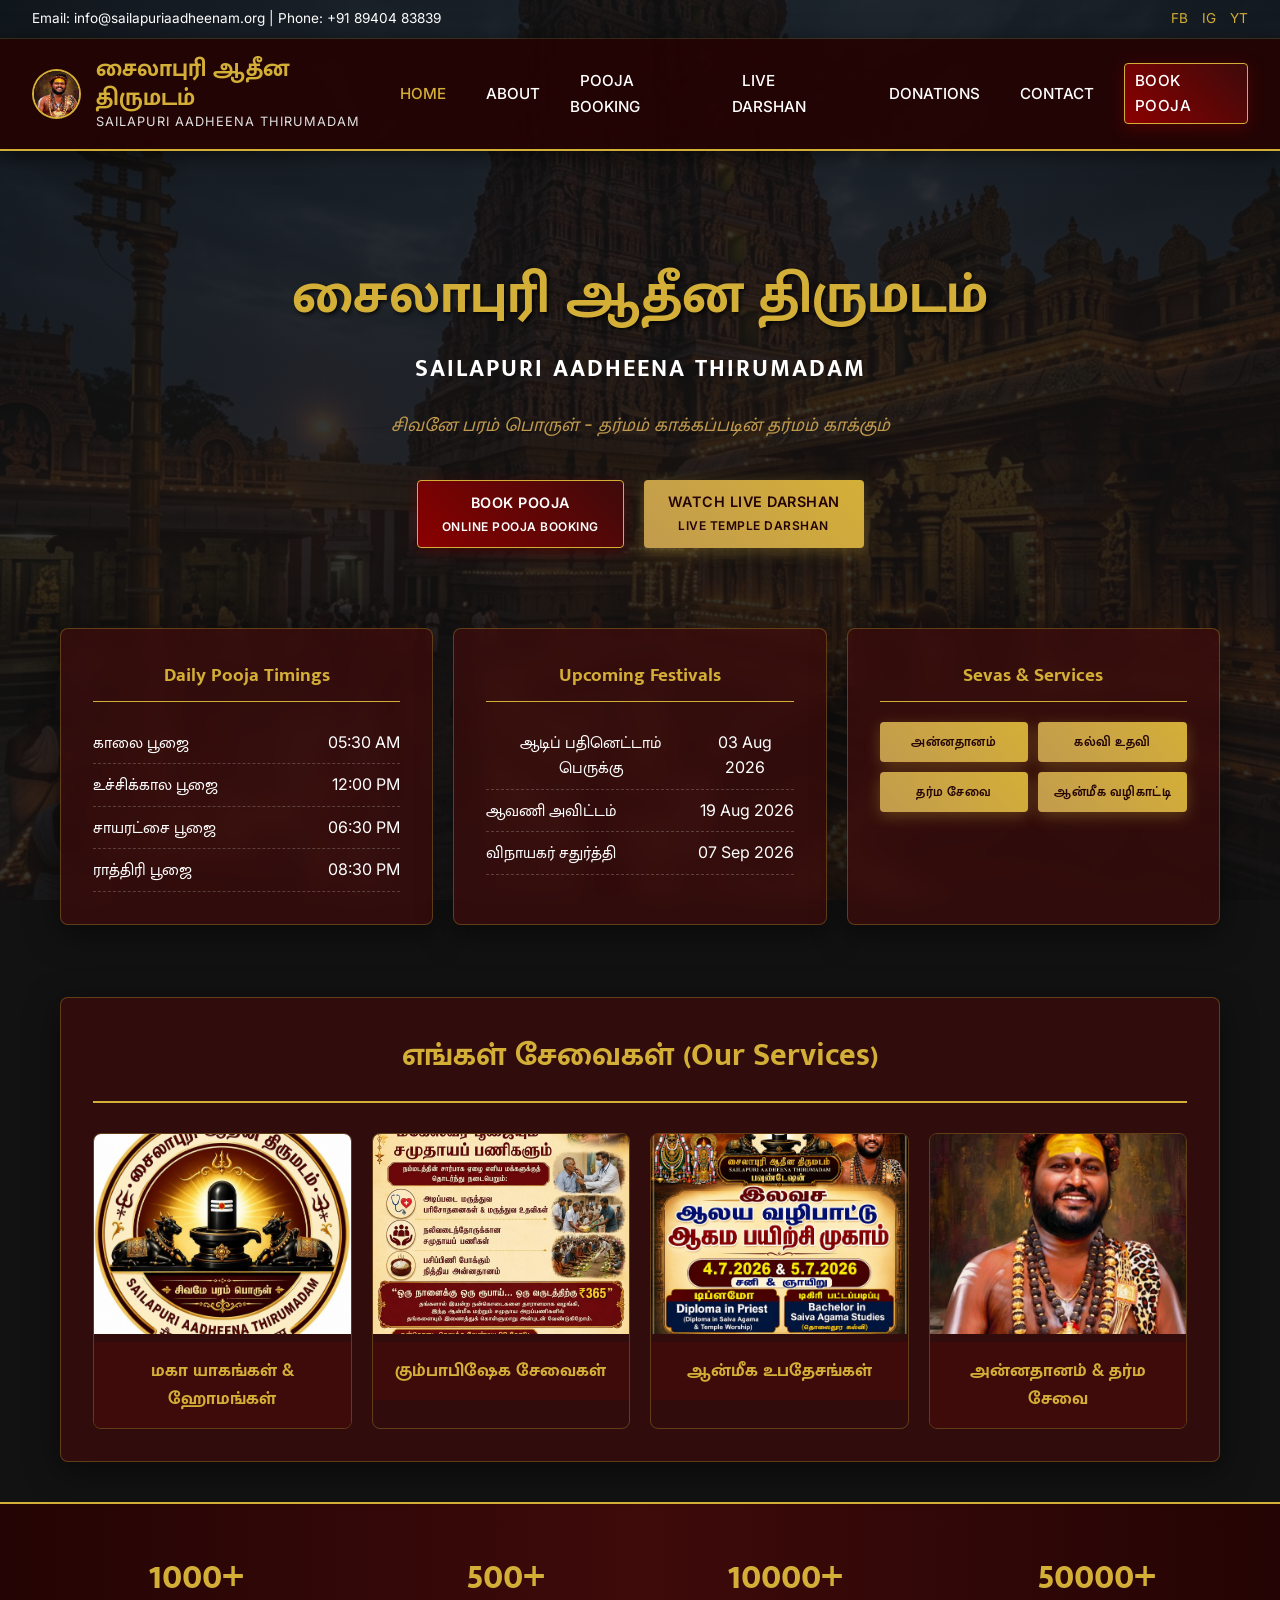
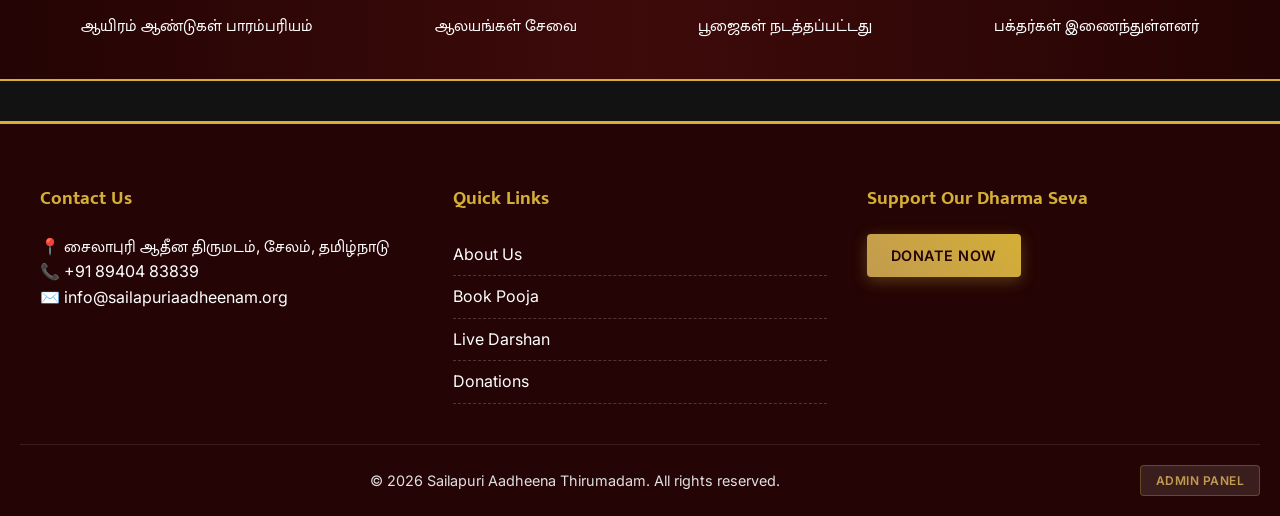
==== index.html @ 47b30172 "Add files via upload" ====
<!DOCTYPE html>
<html lang="en">
<head>
    <meta charset="UTF-8">
    <meta name="viewport" content="width=device-width, initial-scale=1.0">
    <title>சைலாபுரி ஆதீன திருமடம் | Home</title>
    <link rel="stylesheet" href="css/style.css">
</head>
<body>
    <!-- Top Bar -->
    <div class="top-bar">
        <div>Email: info@sailapuriaadheenam.org | Phone: +91 89404 83839</div>
        <div class="social-icons">
            <a href="#">FB</a>
            <a href="#">IG</a>
            <a href="#">YT</a>
        </div>
    </div>

    <!-- Header / Nav -->
    <header>
        <nav class="main-nav">
            <div class="logo-area">
                <img src="images/56fa0e18-81f3-4be4-989b-5fe764f29316.jpeg" alt="Logo">
                <div class="logo-text">
                    <h1>சைலாபுரி ஆதீன திருமடம்</h1>
                    <p>SAILAPURI AADHEENA THIRUMADAM</p>
                </div>
            </div>
            <ul class="nav-links">
                <li><a href="index.html" class="active">Home</a></li>
                <li><a href="about.html">About</a></li>
                <li><a href="pooja-booking.html">Pooja Booking</a></li>
                <li><a href="live-darshan.html">Live Darshan</a></li>
                <li><a href="donations.html">Donations</a></li>
                <li><a href="#contact">Contact</a></li>
                <li><a href="pooja-booking.html" class="btn btn-primary">Book Pooja</a></li>
            </ul>
        </nav>
    </header>

    <!-- Hero Section -->
    <section class="hero">
        <h1 id="dyn-hero-title">சைலாபுரி ஆதீன திருமடம்</h1>
        <h2 id="dyn-hero-subtitle">SAILAPURI AADHEENA THIRUMADAM</h2>
        <div class="quote">சிவனே பரம் பொருள் - தர்மம் காக்கப்படின் தர்மம் காக்கும்</div>
        
        <div class="hero-buttons">
            <a href="pooja-booking.html" class="btn btn-primary">Book Pooja <br><small>Online Pooja Booking</small></a>
            <a href="live-darshan.html" class="btn btn-gold">Watch Live Darshan <br><small>Live Temple Darshan</small></a>
        </div>
    </section>

    <!-- Info Cards (Timings, Festivals, Services) -->
    <section class="info-cards">
        <div class="glass-card info-card">
            <h3>Daily Pooja Timings</h3>
            <ul id="dyn-pooja-timings" class="timing-list">
                <li><span>காலை பூஜை</span> <span>05:30 AM</span></li>
                <li><span>உச்சிக்கால பூஜை</span> <span>12:00 PM</span></li>
                <li><span>சாயரட்சை பூஜை</span> <span>06:30 PM</span></li>
                <li><span>ராத்திரி பூஜை</span> <span>08:30 PM</span></li>
            </ul>
        </div>
        
        <div class="glass-card info-card">
            <h3>Upcoming Festivals</h3>
            <ul id="dyn-upcoming-festivals" class="timing-list">
                <li><span>ஆடிப் பதினெட்டாம் பெருக்கு</span> <span>03 Aug 2026</span></li>
                <li><span>ஆவணி அவிட்டம்</span> <span>19 Aug 2026</span></li>
                <li><span>விநாயகர் சதுர்த்தி</span> <span>07 Sep 2026</span></li>
            </ul>
        </div>
        
        <div class="glass-card info-card">
            <h3>Sevas & Services</h3>
            <div id="dyn-sevas-services" style="display: grid; grid-template-columns: 1fr 1fr; gap: 10px; margin-top: 20px;">
                <div class="btn btn-gold" style="padding: 10px; font-size: 0.8rem;">அன்னதானம்</div>
                <div class="btn btn-gold" style="padding: 10px; font-size: 0.8rem;">கல்வி உதவி</div>
                <div class="btn btn-gold" style="padding: 10px; font-size: 0.8rem;">தர்ம சேவை</div>
                <div class="btn btn-gold" style="padding: 10px; font-size: 0.8rem;">ஆன்மீக வழிகாட்டி</div>
            </div>
        </div>
    </section>

    <!-- Our Services Section -->
    <section class="container mt-2">
        <div class="glass-card mb-2">
            <h2 class="text-center" style="font-size: 2rem; border-bottom: 2px solid var(--gold-primary); padding-bottom: 20px;">எங்கள் சேவைகள் (Our Services)</h2>
            <div class="services-grid">
                <div class="service-item">
                    <img src="images/65d5a204-f8ca-4eae-b4a4-95ddb7264ba6.jpeg" alt="Yagam">
                    <h4>மகா யாகங்கள் & ஹோமங்கள்</h4>
                </div>
                <div class="service-item">
                    <img src="images/5af0807c-ef9a-45bd-8363-590f84ad1f09.jpeg" alt="Kumbabishekam">
                    <h4>கும்பாபிஷேக சேவைகள்</h4>
                </div>
                <div class="service-item">
                    <img src="images/0f5f1edd-2ee6-4163-b8c2-8ff76bded4a5.jpeg" alt="Upadesam">
                    <h4>ஆன்மீக உபதேசங்கள்</h4>
                </div>
                <div class="service-item">
                    <img src="images/56fa0e18-81f3-4be4-989b-5fe764f29316.jpeg" alt="Annadhanam">
                    <h4>அன்னதானம் & தர்ம சேவை</h4>
                </div>
            </div>
        </div>
    </section>

    <!-- Stats Section -->
    <section class="stats">
        <div class="stat-item">
            <h2 class="gold-text">1000+</h2>
            <p>ஆயிரம் ஆண்டுகள் பாரம்பரியம்</p>
        </div>
        <div class="stat-item">
            <h2 class="gold-text">500+</h2>
            <p>ஆலயங்கள் சேவை</p>
        </div>
        <div class="stat-item">
            <h2 class="gold-text">10000+</h2>
            <p>பூஜைகள் நடத்தப்பட்டது</p>
        </div>
        <div class="stat-item">
            <h2 class="gold-text">50000+</h2>
            <p>பக்தர்கள் இணைந்துள்ளனர்</p>
        </div>
    </section>

    <footer id="contact">
        <div class="footer-content">
            <div class="footer-section">
                <h3>Contact Us</h3>
                <p>📍 சைலாபுரி ஆதீன திருமடம், சேலம், தமிழ்நாடு</p>
                <p>📞 +91 89404 83839</p>
                <p>✉️ info@sailapuriaadheenam.org</p>
            </div>
            <div class="footer-section">
                <h3>Quick Links</h3>
                <ul class="timing-list" style="border: none;">
                    <li><a href="about.html">About Us</a></li>
                    <li><a href="pooja-booking.html">Book Pooja</a></li>
                    <li><a href="live-darshan.html">Live Darshan</a></li>
                    <li><a href="donations.html">Donations</a></li>
                </ul>
            </div>
            <div class="footer-section">
                <h3>Support Our Dharma Seva</h3>
                <a href="donations.html" class="btn btn-gold">Donate Now</a>
            </div>
        </div>
        <div class="copyright" style="display: flex; justify-content: space-between; align-items: center; flex-wrap: wrap; gap: 10px;">
            <div style="flex: 1;">&copy; 2026 Sailapuri Aadheena Thirumadam. All rights reserved.</div>
            <a href="admin-login.html" class="btn" style="background: rgba(255,255,255,0.1); border: 1px solid var(--glass-border); padding: 5px 15px; font-size: 0.75rem; color: var(--gold-secondary);">Admin Panel</a>
        </div>
    </footer>

    <script src="js/supabase.js"></script>
    <script src="js/script.js"></script>
</body>
</html>
---- css/style.css ----
/* css/style.css */
@import url('https://fonts.googleapis.com/css2?family=Mukta+Malar:wght@400;600;700&family=Inter:wght@400;500;600&display=swap');

:root {
  --primary-color: #3e0a0a;
  --secondary-color: #240404;
  --gold-primary: #d4af37;
  --gold-secondary: #c29b4e;
  --text-light: #ffffff;
  --text-muted: #e0e0e0;
  --bg-dark: #121212;
  --glass-bg: rgba(62, 10, 10, 0.7);
  --glass-border: rgba(212, 175, 55, 0.3);
  --transition: all 0.3s ease;
}

* {
  margin: 0;
  padding: 0;
  box-sizing: border-box;
}

body {
  font-family: 'Inter', 'Mukta Malar', sans-serif;
  background-color: var(--bg-dark);
  color: var(--text-light);
  line-height: 1.6;
  background-image: linear-gradient(rgba(18, 18, 18, 0.85), rgba(18, 18, 18, 0.85)), url('../images/hero-banner.png');
  background-size: cover;
  background-attachment: fixed;
  background-position: center;
}

/* Typography */
h1, h2, h3, h4 {
  font-family: 'Mukta Malar', sans-serif;
  color: var(--gold-primary);
  margin-bottom: 1rem;
}

a {
  text-decoration: none;
  color: inherit;
}

ul {
  list-style: none;
}

/* Utilities */
.container {
  max-width: 1200px;
  margin: 0 auto;
  padding: 0 20px;
}

.text-center {
  text-align: center;
}

.mt-2 { margin-top: 2rem; }
.mb-2 { margin-bottom: 2rem; }
.py-4 { padding: 4rem 0; }

.gold-text {
  color: var(--gold-primary);
}

.btn {
  display: inline-block;
  padding: 10px 24px;
  border-radius: 4px;
  font-weight: 600;
  cursor: pointer;
  transition: var(--transition);
  border: none;
  text-transform: uppercase;
  font-size: 0.9rem;
  letter-spacing: 0.5px;
}

.btn-primary {
  background: linear-gradient(45deg, #8b0000, var(--primary-color));
  color: var(--text-light);
  border: 1px solid var(--gold-primary);
  box-shadow: 0 4px 15px rgba(139, 0, 0, 0.4);
}

.btn-primary:hover {
  background: linear-gradient(45deg, var(--primary-color), #8b0000);
  transform: translateY(-2px);
  box-shadow: 0 6px 20px rgba(139, 0, 0, 0.6);
}

.btn-gold {
  background: linear-gradient(45deg, var(--gold-secondary), var(--gold-primary));
  color: var(--secondary-color);
  box-shadow: 0 4px 15px rgba(212, 175, 55, 0.3);
}

.btn-gold:hover {
  transform: translateY(-2px);
  box-shadow: 0 6px 20px rgba(212, 175, 55, 0.5);
}

.glass-card {
  background: var(--glass-bg);
  backdrop-filter: blur(10px);
  -webkit-backdrop-filter: blur(10px);
  border: 1px solid var(--glass-border);
  border-radius: 8px;
  padding: 2rem;
  box-shadow: 0 8px 32px rgba(0, 0, 0, 0.5);
}

/* Header */
header {
  background: rgba(36, 4, 4, 0.95);
  position: sticky;
  top: 0;
  z-index: 1000;
  border-bottom: 2px solid var(--gold-primary);
  box-shadow: 0 4px 20px rgba(0, 0, 0, 0.5);
}

.top-bar {
  display: flex;
  justify-content: space-between;
  align-items: center;
  padding: 0.5rem 2rem;
  border-bottom: 1px solid rgba(212, 175, 55, 0.2);
  font-size: 0.85rem;
}

.social-icons a {
  color: var(--gold-primary);
  margin-left: 10px;
  transition: var(--transition);
}

.social-icons a:hover {
  color: var(--text-light);
}

.main-nav {
  display: flex;
  justify-content: space-between;
  align-items: center;
  padding: 1rem 2rem;
}

.logo-area {
  display: flex;
  align-items: center;
  gap: 15px;
}

.logo-area img {
  height: 50px;
  width: 50px;
  border-radius: 50%;
  border: 2px solid var(--gold-primary);
}

.logo-text h1 {
  margin: 0;
  font-size: 1.5rem;
  line-height: 1.2;
}

.logo-text p {
  font-size: 0.8rem;
  color: var(--text-muted);
  letter-spacing: 1px;
}

.nav-links {
  display: flex;
  gap: 20px;
  align-items: center;
}

.nav-links li a {
  font-weight: 500;
  font-size: 0.95rem;
  padding: 5px 10px;
  transition: var(--transition);
  text-transform: uppercase;
}

.nav-links li a:hover, .nav-links li a.active {
  color: var(--gold-primary);
}

/* Hero Section */
.hero {
  text-align: center;
  padding: 100px 20px;
  position: relative;
}

.hero h1 {
  font-size: 3.5rem;
  margin-bottom: 10px;
  text-shadow: 2px 2px 4px rgba(0,0,0,0.8);
}

.hero h2 {
  font-size: 1.5rem;
  color: var(--text-light);
  letter-spacing: 2px;
  margin-bottom: 20px;
}

.hero .quote {
  font-size: 1.2rem;
  color: var(--gold-secondary);
  font-style: italic;
  margin-bottom: 40px;
}

.hero-buttons {
  display: flex;
  justify-content: center;
  gap: 20px;
}

/* Info Cards Row */
.info-cards {
  display: grid;
  grid-template-columns: repeat(auto-fit, minmax(300px, 1fr));
  gap: 20px;
  padding: 40px 20px;
  max-width: 1200px;
  margin: -60px auto 0;
  position: relative;
  z-index: 10;
}

.info-card {
  text-align: center;
}

.info-card h3 {
  border-bottom: 1px solid var(--gold-primary);
  padding-bottom: 10px;
  margin-bottom: 20px;
}

.timing-list li {
  display: flex;
  justify-content: space-between;
  padding: 8px 0;
  border-bottom: 1px dashed rgba(255,255,255,0.2);
}

/* Services Section */
.services-grid {
  display: grid;
  grid-template-columns: repeat(auto-fit, minmax(250px, 1fr));
  gap: 20px;
  margin-top: 30px;
}

.service-item {
  border: 1px solid var(--glass-border);
  border-radius: 8px;
  overflow: hidden;
  transition: var(--transition);
}

.service-item:hover {
  transform: translateY(-5px);
  box-shadow: 0 10px 30px rgba(212, 175, 55, 0.2);
}

.service-item img {
  width: 100%;
  height: 200px;
  object-fit: cover;
}

.service-item h4 {
  padding: 15px;
  text-align: center;
  margin: 0;
  background: var(--primary-color);
  font-size: 1.1rem;
}

/* Stats Section */
.stats {
  display: flex;
  justify-content: space-around;
  flex-wrap: wrap;
  background: linear-gradient(90deg, var(--secondary-color), var(--primary-color), var(--secondary-color));
  padding: 40px 20px;
  border-top: 2px solid var(--gold-primary);
  border-bottom: 2px solid var(--gold-primary);
  margin: 40px 0;
}

.stat-item {
  text-align: center;
}

.stat-item h2 {
  font-size: 2.5rem;
  margin-bottom: 5px;
}

/* Forms */
.form-group {
  margin-bottom: 20px;
  text-align: left;
}

.form-group label {
  display: block;
  margin-bottom: 8px;
  color: var(--gold-secondary);
}

.form-control {
  width: 100%;
  padding: 12px;
  background: rgba(255,255,255,0.05);
  border: 1px solid rgba(212, 175, 55, 0.3);
  border-radius: 4px;
  color: white;
  font-family: inherit;
}

.form-control:focus {
  outline: none;
  border-color: var(--gold-primary);
  background: rgba(255,255,255,0.1);
}

select.form-control option {
  background: var(--primary-color);
  color: white;
}

/* Footer */
footer {
  background: var(--secondary-color);
  padding: 60px 20px 20px;
  border-top: 3px solid var(--gold-primary);
  text-align: center;
}

.footer-content {
  display: grid;
  grid-template-columns: repeat(auto-fit, minmax(250px, 1fr));
  gap: 40px;
  max-width: 1200px;
  margin: 0 auto 40px;
  text-align: left;
}

.footer-section h3 {
  color: var(--gold-primary);
  margin-bottom: 20px;
}

.copyright {
  border-top: 1px solid rgba(255,255,255,0.1);
  padding-top: 20px;
  color: var(--text-muted);
  font-size: 0.9rem;
}

/* Specific Pages */
.page-header {
  padding: 60px 20px;
  text-align: center;
  background: linear-gradient(rgba(36,4,4,0.9), rgba(36,4,4,0.9));
  border-bottom: 1px solid var(--gold-primary);
}

/* Payment Overlay */
.payment-overlay {
  display: none;
  position: fixed;
  top: 0;
  left: 0;
  width: 100%;
  height: 100%;
  background: rgba(0,0,0,0.9);
  z-index: 2000;
  justify-content: center;
  align-items: center;
}

.payment-box {
  background: var(--secondary-color);
  border: 2px solid var(--gold-primary);
  padding: 40px;
  border-radius: 8px;
  text-align: center;
  max-width: 400px;
  width: 90%;
}

.spinner {
  border: 4px solid rgba(255,255,255,0.1);
  width: 50px;
  height: 50px;
  border-radius: 50%;
  border-left-color: var(--gold-primary);
  animation: spin 1s linear infinite;
  margin: 20px auto;
}

@keyframes spin {
  0% { transform: rotate(0deg); }
  100% { transform: rotate(360deg); }
}

/* Live Darshan Video */
.video-container {
  position: relative;
  padding-bottom: 56.25%; /* 16:9 */
  height: 0;
  overflow: hidden;
  max-width: 100%;
  background: #000;
  border: 2px solid var(--gold-primary);
  border-radius: 8px;
}

.video-container iframe,
.video-container video {
  position: absolute;
  top: 0;
  left: 0;
  width: 100%;
  height: 100%;
}

.locked-overlay {
  position: absolute;
  top: 0;
  left: 0;
  width: 100%;
  height: 100%;
  background: rgba(0,0,0,0.8);
  display: flex;
  flex-direction: column;
  justify-content: center;
  align-items: center;
  z-index: 10;
}

/* Responsive */
@media (max-width: 768px) {
  .main-nav {
    flex-direction: column;
    gap: 20px;
  }
  .nav-links {
    flex-wrap: wrap;
    justify-content: center;
  }
  .hero h1 {
    font-size: 2.5rem;
  }
}

/* Admin Dashboard Specific Styles */
.admin-body {
  background-color: #0d0d0d;
  background-image: none;
}

.admin-layout {
  display: flex;
  min-height: 100vh;
}

.admin-sidebar {
  width: 260px;
  background: #1a1a1a;
  border-right: 1px solid var(--glass-border);
  display: flex;
  flex-direction: column;
}

.admin-brand {
  padding: 20px;
  display: flex;
  align-items: center;
  gap: 15px;
  border-bottom: 1px solid var(--glass-border);
}

.admin-brand img {
  width: 40px;
  border-radius: 50%;
  border: 2px solid var(--gold-primary);
}

.admin-brand h3 {
  color: var(--gold-primary);
  margin: 0;
  font-size: 1.2rem;
}

.admin-nav {
  padding: 20px 0;
}

.admin-nav li a {
  display: block;
  padding: 15px 25px;
  color: var(--text-muted);
  border-left: 3px solid transparent;
  transition: var(--transition);
}

.admin-nav li a:hover, .admin-nav li a.active {
  background: rgba(212, 175, 55, 0.1);
  color: var(--gold-primary);
  border-left-color: var(--gold-primary);
}

.admin-main {
  flex: 1;
  display: flex;
  flex-direction: column;
}

.admin-header {
  background: #1a1a1a;
  padding: 20px 30px;
  display: flex;
  justify-content: space-between;
  align-items: center;
  border-bottom: 1px solid var(--glass-border);
}

.admin-header h2 {
  margin: 0;
  color: var(--text-light);
}

.admin-profile {
  display: flex;
  align-items: center;
  gap: 15px;
}

.admin-profile img {
  width: 40px;
  border-radius: 50%;
}

.admin-content {
  padding: 30px;
  overflow-y: auto;
}

.admin-stats-grid {
  display: grid;
  grid-template-columns: repeat(auto-fit, minmax(200px, 1fr));
  gap: 20px;
}

.admin-stat-card {
  background: #242424;
  padding: 20px;
  border-radius: 8px;
  border: 1px solid #333;
  display: flex;
  flex-direction: column;
  gap: 10px;
}

.admin-stat-card h3 {
  color: var(--text-muted);
  font-size: 1rem;
  margin: 0;
  font-family: 'Inter', sans-serif;
}

.admin-stat-card .value {
  font-size: 2rem;
  font-weight: bold;
  color: var(--gold-primary);
}

.admin-form-grid {
  display: grid;
  grid-template-columns: 1fr 1fr;
  gap: 20px;
}

.admin-table {
  width: 100%;
  border-collapse: collapse;
  margin-top: 20px;
}

.admin-table th, .admin-table td {
  padding: 15px;
  text-align: left;
  border-bottom: 1px solid #333;
}

.admin-table th {
  color: var(--gold-secondary);
  font-weight: 500;
}

.badge {
  padding: 5px 10px;
  border-radius: 20px;
  font-size: 0.8rem;
  font-weight: bold;
}

.badge.success { background: rgba(76, 209, 55, 0.2); color: #4cd137; }
.badge.pending { background: rgba(255, 159, 67, 0.2); color: #ff9f43; }

/* Responsive Admin Dashboard */
@media (max-width: 768px) {
  .admin-layout {
    flex-direction: column;
  }
  
  .admin-sidebar {
    width: 100%;
    border-right: none;
    border-bottom: 1px solid var(--glass-border);
  }
  
  .admin-nav {
    display: flex;
    flex-wrap: wrap;
    justify-content: center;
    padding: 10px 0;
  }
  
  .admin-nav li {
    display: inline-block;
  }
  
  .admin-nav li a {
    padding: 10px 15px;
    border-left: none;
    border-bottom: 3px solid transparent;
  }
  
  .admin-nav li a:hover, .admin-nav li a.active {
    border-left-color: transparent;
    border-bottom-color: var(--gold-primary);
    background: rgba(212, 175, 55, 0.05);
  }
  
  .admin-header {
    padding: 15px 20px;
    flex-direction: column;
    gap: 10px;
    text-align: center;
  }
  
  .admin-content {
    padding: 15px;
  }
  
  .admin-form-grid {
    grid-template-columns: 1fr;
  }
  
  /* Make table card scrollable horizontally */
  .admin-section.glass-card {
    overflow-x: auto;
    padding: 1.5rem;
  }
  
  .admin-table {
    min-width: 500px;
  }
}
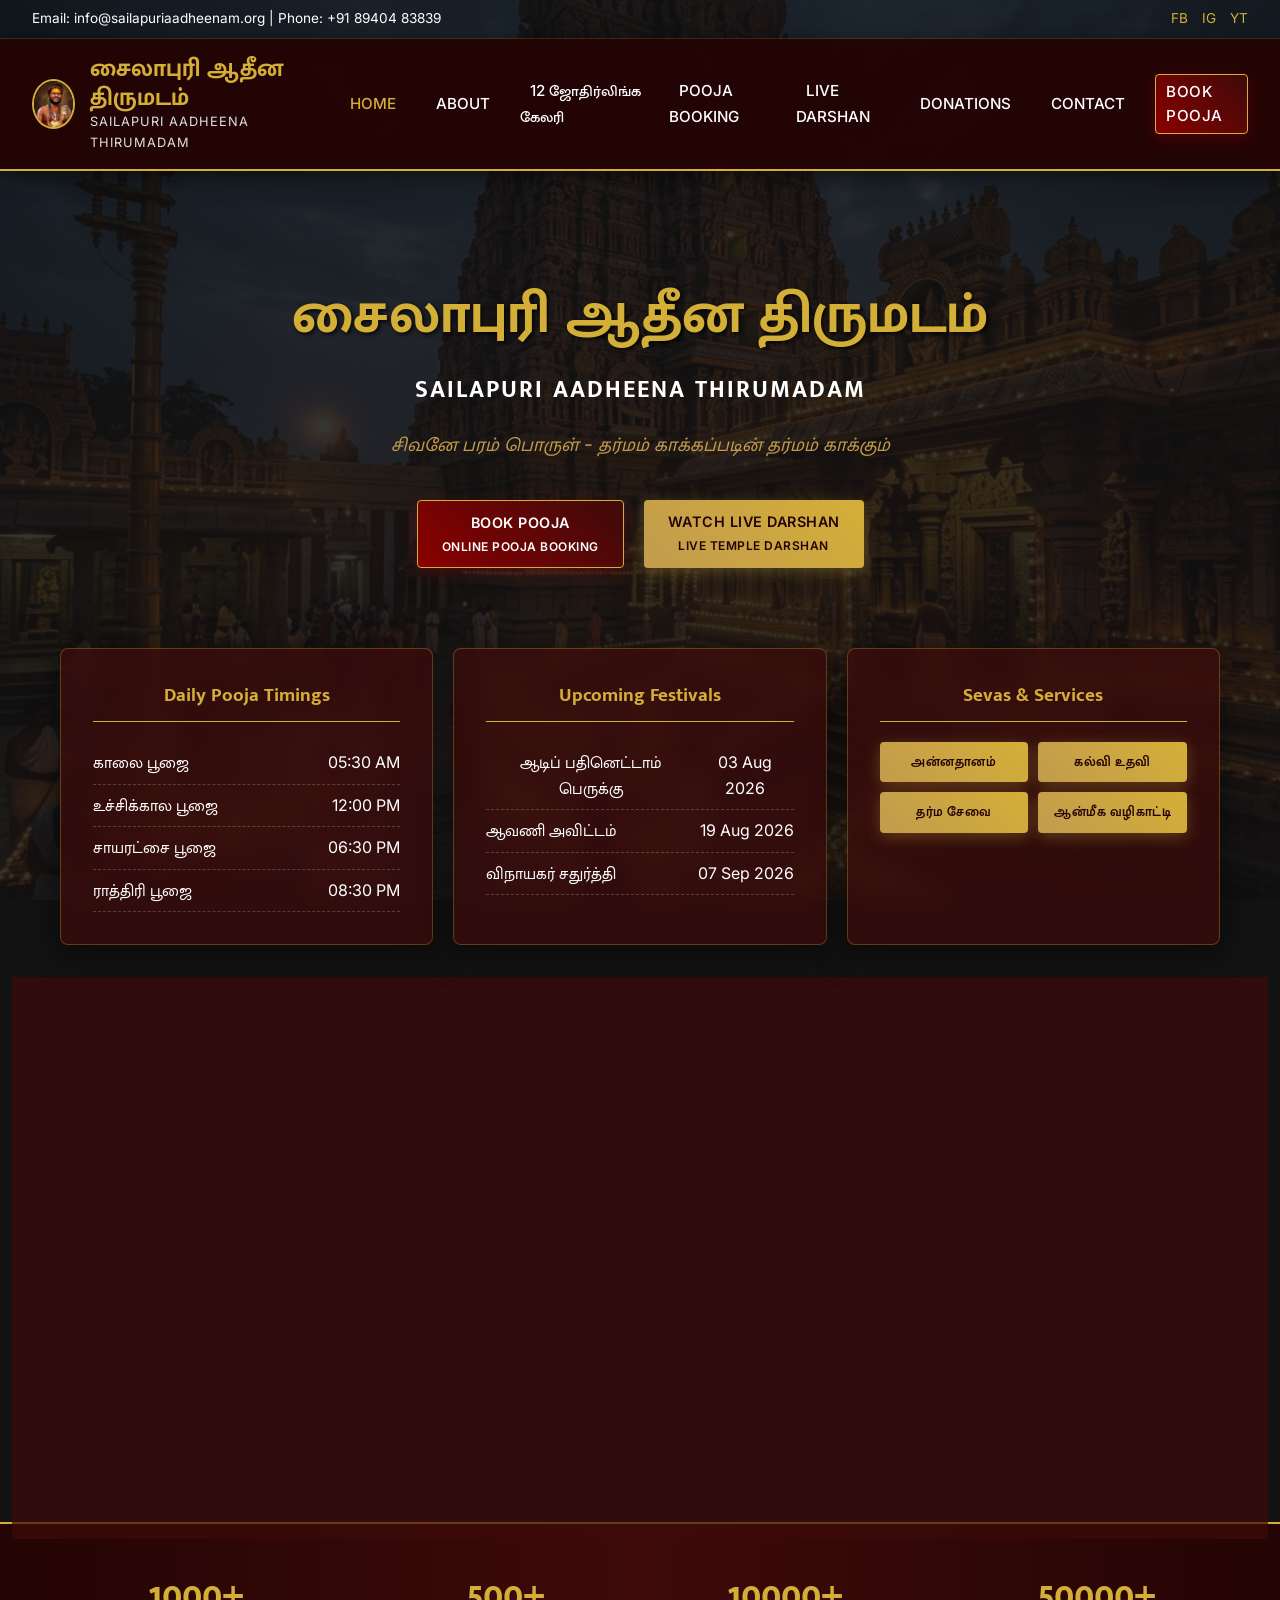
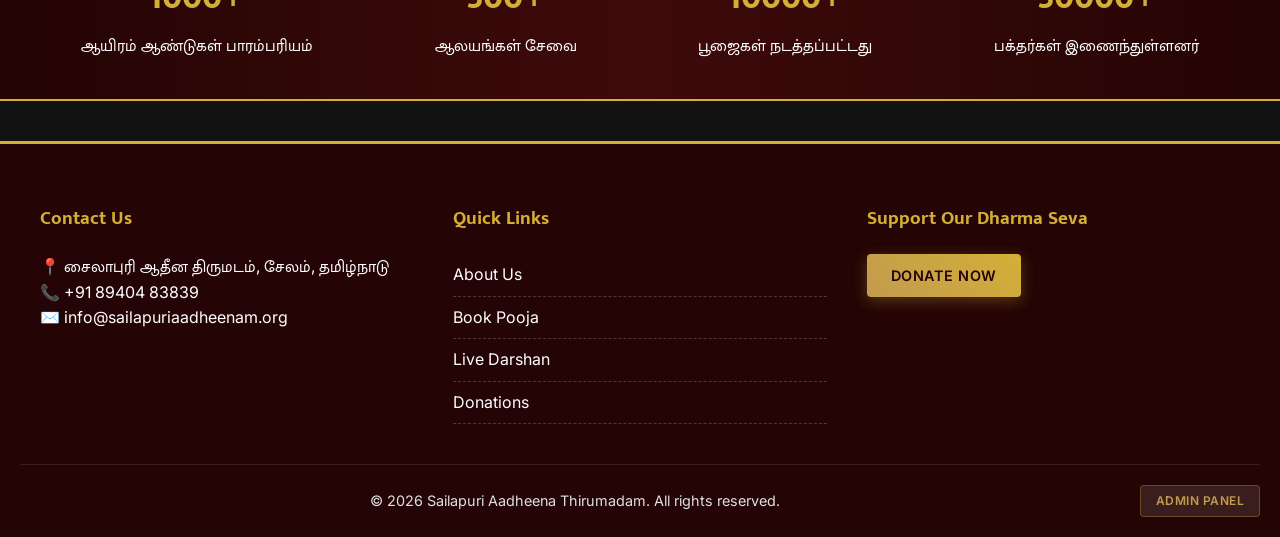
==== commit a3f1472d: "Add files via upload" ====
--- a/index.html
+++ b/index.html
@@ -30,6 +30,7 @@
             <ul class="nav-links">
                 <li><a href="index.html" class="active">Home</a></li>
                 <li><a href="about.html">About</a></li>
+                <li><a href="jyothirlinga-gallery.html">12 ஜோதிர்லிங்க கேலரி</a></li>
                 <li><a href="pooja-booking.html">Pooja Booking</a></li>
                 <li><a href="live-darshan.html">Live Darshan</a></li>
                 <li><a href="donations.html">Donations</a></li>
